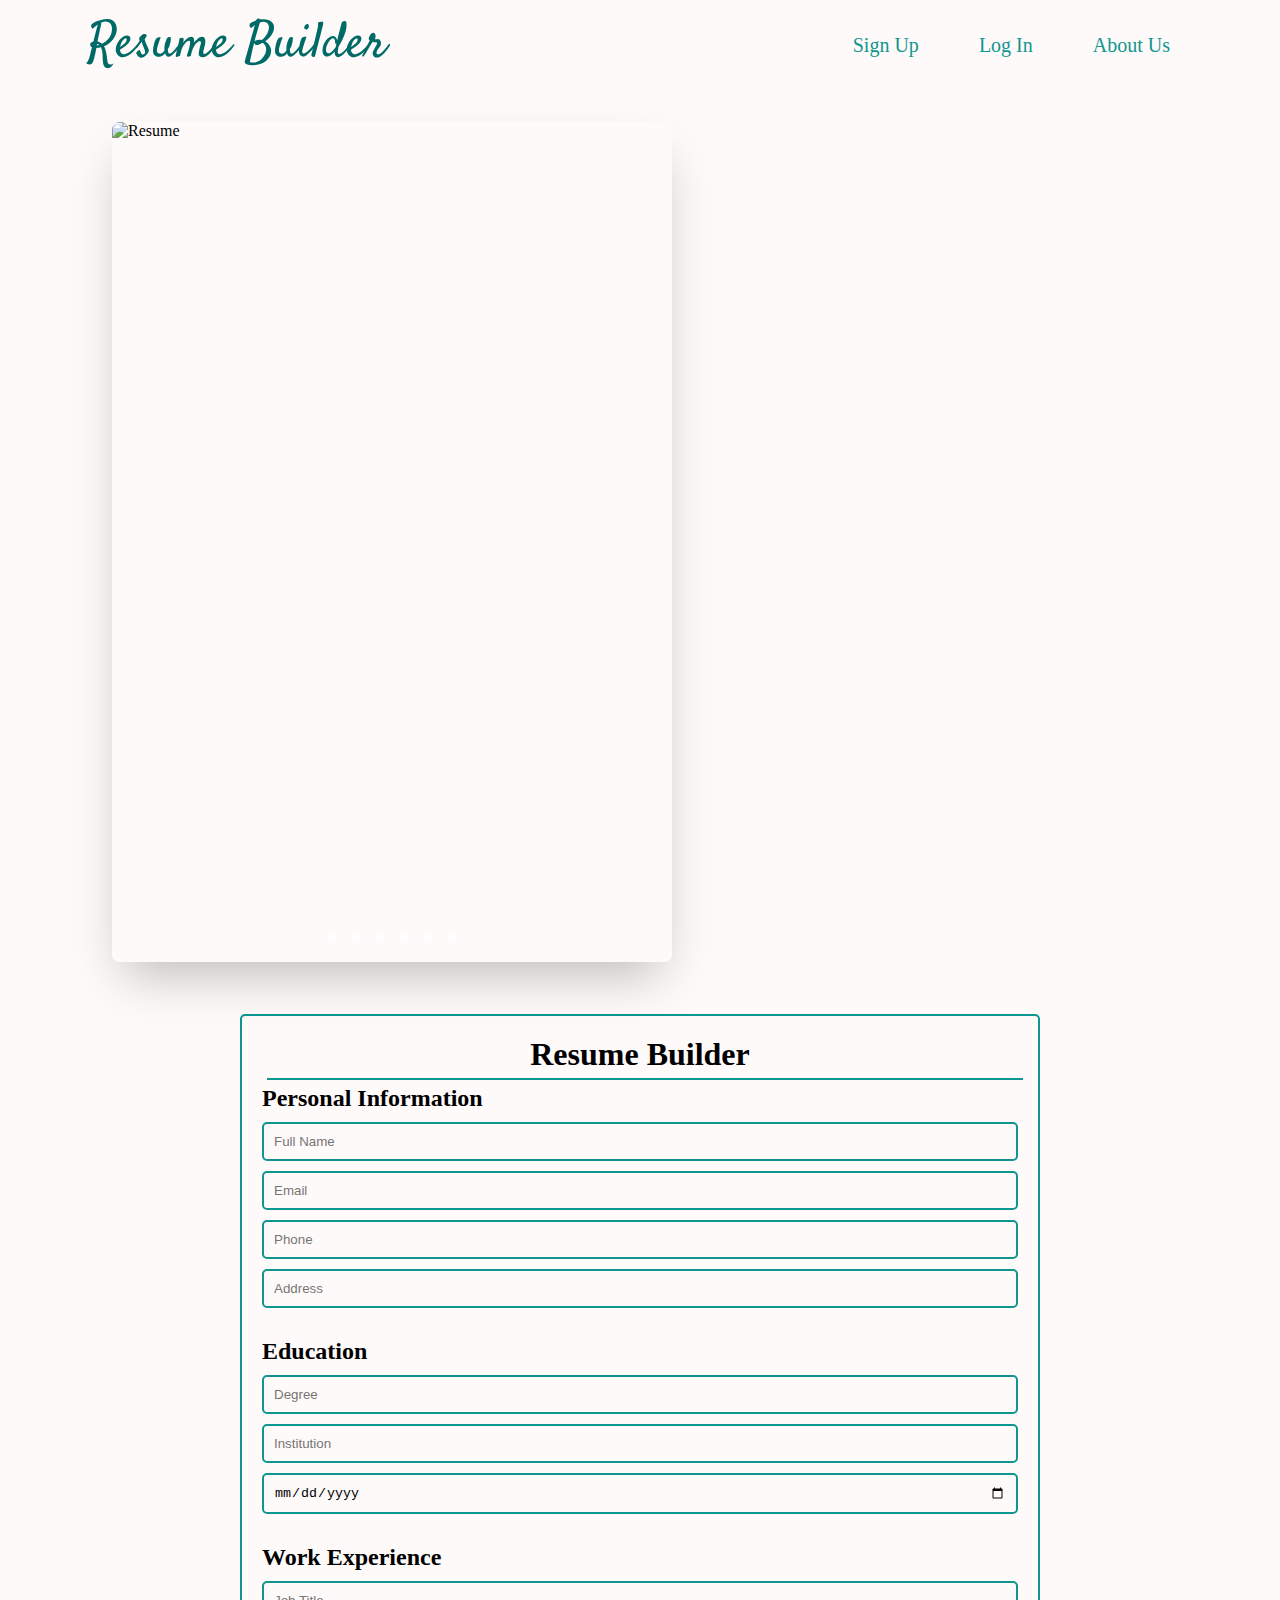
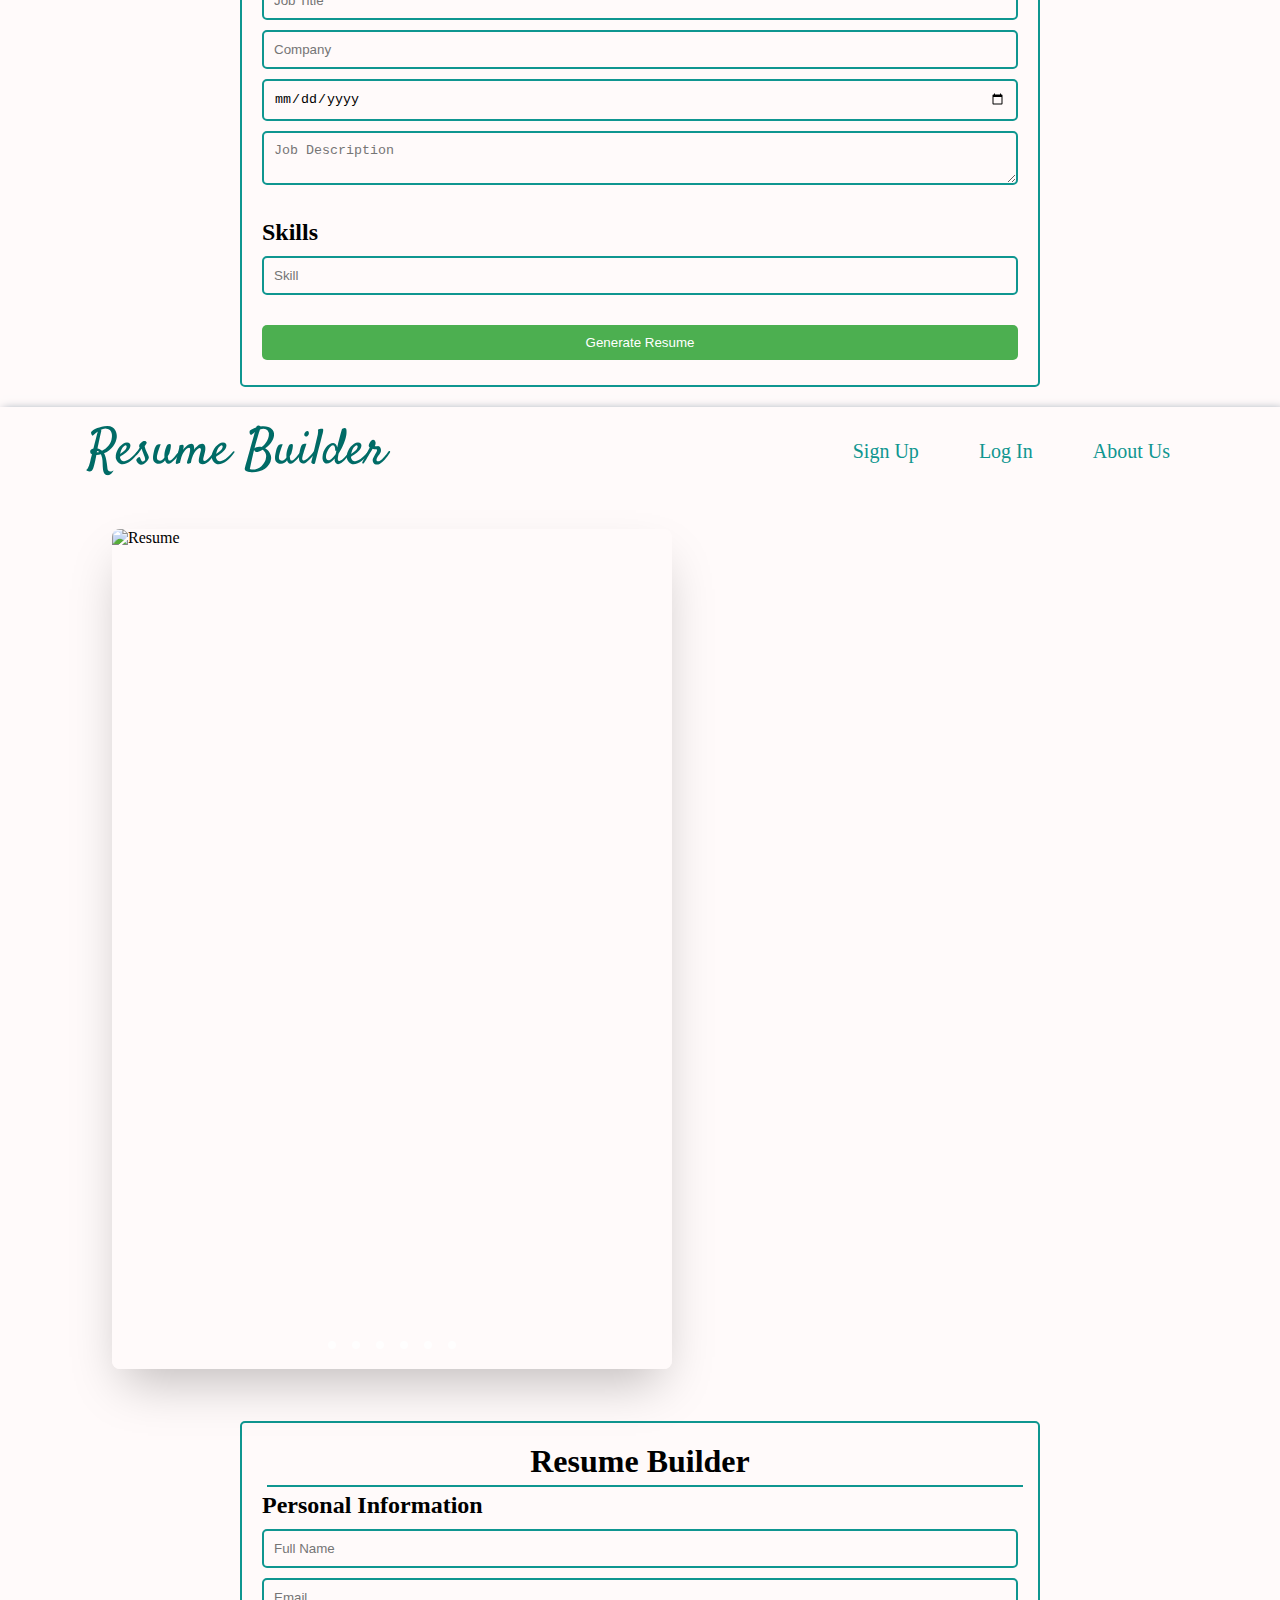
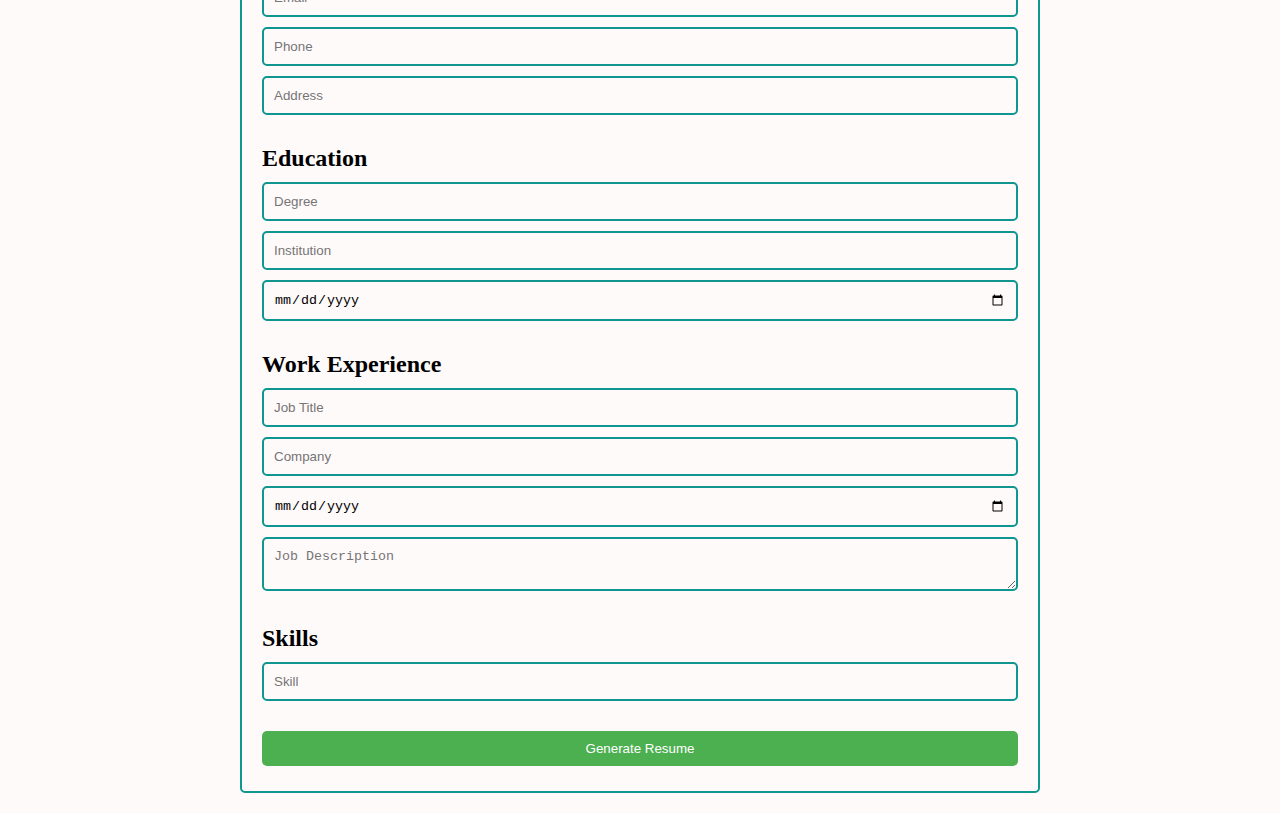
==== resumeBuilder.html @ 416ab368 "Update resumeBuilder.html" ====
<!DOCTYPE html>
<html lang="en">

<head>
    <meta charset="UTF-8">
    <meta name="viewport" content="width=device-width, initial-scale=1.0">
    <title>Resume Web Application</title>
    <link rel="stylesheet" href="resumeBuilder.css">
    <script src="https://unpkg.com/js-html2pdf@latest/lib/html2pdf.min.js"></script>
    <script src="resumeBuilder.js"></script>  
</head>

<body>

    <!-- HEADER OF RESUME WEBSITE -->
    <header>
        <div class="logo">Resume Builder</div>
        <nav class="nav-bar">
            <ul>
                <li class="line"><a href="SignUpForm.html">Sign Up</a></li>
                <li class="line"><a>Log In</a></li>
                <li class="line"><a>About Us</a></li>
            </ul>
        </nav>
    </header>

    <section class="slider-section">
      <div class="slider-wrapper">
        <div class="slider">
          <img id="slide-1" src="resume1.jpeg" alt="Resume">
          <img id="slide-2" src="resume2.webp" alt="Resume">
          <img id="slide-3" src="resume3.webp" alt="Resume">
          <img id="slide-4" src="resume4.webp" alt="Resume">
          <img id="slide-5" src="resume5.jpeg" alt="Resume">
          <img id="slide-6" src="resume6.webp" alt="Resume">
        </div>
        <div class="slider-nav">
          <a href="#slide-1"></a>
          <a href="#slide-2"></a>
          <a href="#slide-3"></a>
          <a href="#slide-4"></a>
          <a href="#slide-5"></a>
          <a href="#slide-6"></a>
        </div>
      </div>
    </section>
<!-- header part finish -->

<div class="container">
    <h1>Resume Builder</h1>
    <hr width="100%" color="#0f9690" style="margin: 5px;">
    <form id="resumeForm">
      <div class="section">
        <h2>Personal Information</h2>
        <input type="text" name="fullName" placeholder="Full Name" required>
        <input type="email" name="email" placeholder="Email" required>
        <input type="tel" name="phone" placeholder="Phone" required>
        <input type="text" name="address" placeholder="Address" required>
        <!-- add more info fields according to need -->
      </div>

      <div class="section">
        <h2>Education</h2>
        <input type="text" name="educationTitle" placeholder="Degree" required>
        <input type="text" name="educationInstitution" placeholder="Institution" required>
        <input type="date" name="educationDate" placeholder="Date" required>
            <!-- add more education fields -->
          </div>
    
          <div class="section">
            <h2>Work Experience</h2>
            <input type="text" name="workTitle" placeholder="Job Title" required>
            <input type="text" name="workCompany" placeholder="Company" required>
            <input type="date" name="workDate" placeholder="Date" required>
            <textarea name="workDescription" placeholder="Job Description" required></textarea>
            <!-- Add more work experience fields -->
          </div>
    
          <div class="section">
            <h2>Skills</h2>
            <input type="text" name="skill" placeholder="Skill" required>
            <!-- Add more skill fields as needed -->
          </div>
    
          <button type="submit">Generate Resume</button>

    </form>

        <!-- for previewing the resume part start -->
        <div id="preview" class="section">
          <button class="button"  onClick="download()">Download PDF</button>
          <h2>Preview</h2>
          <div id="previewContent">
            
          </div>
        </div>
      </div>
        <!--for previewing the resume part  end-->
    
      <!-- connect html file to javascript file-->
    <script src="resumeBuilder.js"></script>
</body>

</html><!DOCTYPE html>
<html lang="en">

<head>
    <meta charset="UTF-8">
    <meta name="viewport" content="width=device-width, initial-scale=1.0">
    <title>Resume Web Application</title>
    <link rel="stylesheet" href="resumeBuilder.css">
    <script src="https://unpkg.com/js-html2pdf@latest/lib/html2pdf.min.js"></script>
    <script src="resumeBuilder.js"></script>  
</head>

<body>

    <!-- HEADER OF RESUME WEBSITE -->
    <header>
        <div class="logo">Resume Builder</div>
        <nav class="nav-bar">
            <ul>
                <li class="line"><a href="SignUpForm.html">Sign Up</a></li>
                <li class="line"><a>Log In</a></li>
                <li class="line"><a>About Us</a></li>
            </ul>
        </nav>
    </header>

    <section class="slider-section">
      <div class="slider-wrapper">
        <div class="slider">
          <img id="slide-1" src="resume1.jpeg" alt="Resume">
          <img id="slide-2" src="resume2.webp" alt="Resume">
          <img id="slide-3" src="resume3.webp" alt="Resume">
          <img id="slide-4" src="resume4.webp" alt="Resume">
          <img id="slide-5" src="resume5.jpeg" alt="Resume">
          <img id="slide-6" src="resume6.webp" alt="Resume">
        </div>
        <div class="slider-nav">
          <a href="#slide-1"></a>
          <a href="#slide-2"></a>
          <a href="#slide-3"></a>
          <a href="#slide-4"></a>
          <a href="#slide-5"></a>
          <a href="#slide-6"></a>
        </div>
      </div>
    </section>
<!-- header part finish -->

<div class="container">
    <h1>Resume Builder</h1>
    <hr width="100%" color="#0f9690" style="margin: 5px;">
    <form id="resumeForm">
      <div class="section">
        <h2>Personal Information</h2>
        <input type="text" name="fullName" placeholder="Full Name" required>
        <input type="email" name="email" placeholder="Email" required>
        <input type="tel" name="phone" placeholder="Phone" required>
        <input type="text" name="address" placeholder="Address" required>
        <!-- add more info fields according to need -->
      </div>

      <div class="section">
        <h2>Education</h2>
        <input type="text" name="educationTitle" placeholder="Degree" required>
        <input type="text" name="educationInstitution" placeholder="Institution" required>
        <input type="date" name="educationDate" placeholder="Date" required>
            <!-- add more education fields -->
          </div>
    
          <div class="section">
            <h2>Work Experience</h2>
            <input type="text" name="workTitle" placeholder="Job Title" required>
            <input type="text" name="workCompany" placeholder="Company" required>
            <input type="date" name="workDate" placeholder="Date" required>
            <textarea name="workDescription" placeholder="Job Description" required></textarea>
            <!-- Add more work experience fields -->
          </div>
    
          <div class="section">
            <h2>Skills</h2>
            <input type="text" name="skill" placeholder="Skill" required>
            <!-- Add more skill fields as needed -->
          </div>
    
          <button type="submit">Generate Resume</button>

    </form>

        <!-- for previewing the resume part start -->
        <div id="preview" class="section">
          <button class="button"  onClick="download()">Download PDF</button>
          <h2>Preview</h2>
          <div id="previewContent">
            
          </div>
        </div>
      </div>
        <!--for previewing the resume part  end-->
    
      <!-- connect html file to javascript file-->
    <script src="resumeBuilder.js"></script>
</body>

</html>
---- resumeBuilder.css ----
/* header styles start */
@import url("https://fonts.googleapis.com/css2?family=Satisfy&display=swap");
*{
margin: 0;
padding: 0;
background-color:snow;
box-sizing: border-box;
text-decoration: none;
}

.logo{
    padding:8px;
    color: #006b66;
    font-size: 50px;
    font-family: 'satisfy';
    font-weight: 500;
}

.line:hover {
  cursor: pointer;
}

header{
    display: flex;
    align-items: center;
    justify-content: space-between;
    height: 90px;
    width: 100%;
    padding: 0 80px;
    box-shadow: 3px 3px 10px lightslategray;
}

.nav-bar li{
    display: flex;
}

.nav-bar ul{
    display: flex;
}
.nav-bar ul li a{
    display: block;
    color: #0f9690;
    font-size: 20px;
    padding: 10px 25px;
    border-radius: 50px;
    transition: 0.2s;
    margin: 0 5px;
}
.nav-bar ul li a:hover {
    color: #006863;
    text-decoration: underline;
}

/* header styler ends */
.slider-section {
  padding: 2rem;
}

.slider-wrapper {
  position: relative;
  max-width: 35rem;
  margin: 0 auto;
  margin-left: 80px;
}

.slider {
  display: flex;
  aspect-ratio: 6/9;
  overflow-x: auto;
  scroll-snap-type: x mandatory;
  scroll-behavior: smooth;
  box-shadow: 0 1.5rem 3rem -0.75rem hsla(0,0%,0%,0.25);
  border-radius: 0.5rem;
}

.slider img {
  flex: 1 0 100%;
  scroll-snap-align: start;
  object-fit: cover;
}

.slider-nav {
  display: flex;
  column-gap: 1rem;
  position: absolute;
  bottom: 1.25rem;
  left: 50%;
  transform: translate(-50%);
  z-index: 1;
}

.slider-nav a {
  width: 0.5rem;
  height: 0.5rem;
  border-radius: 50%;
  background-color: #fff;
  opacity: 0.75;
  transition: opacity ease 250ms;
}

.slider-nav a:hover {
  opacity: 1;
}

.container {
    max-width: 800px;
    margin: 20px auto;
    padding: 20px;
    border: 2px solid #0f9690;
    border-radius: 5px;
  }
  
  .container h1 {
    text-align: center;
  }
  
  .section {
    margin-bottom: 20px;
  }
  
  .section h2 {
    margin-bottom: 10px;
  }
  
  input[type="text"],
  input[type="email"],
  input[type="tel"],
  input[type="date"],
  textarea {
    width: 100%;
    padding: 10px;
    border: 2px solid #0f9690;
    border-radius: 5px;
    margin-bottom: 10px;
  }
  
  button {
    display: block;
    width: 100%;
    padding: 10px;
    background-color: #4CAF50;
    color: white;
    border: none;
    border-radius: 5px;
    cursor: pointer;
    margin-bottom: 5px;
  }
  .button {
    display: block;
    width: 10%;
    padding: 10px;
    background-color: #006863;
    color: white;
    border: none;
    border-radius: 5px;
    cursor: pointer;
    margin-top: 5px;
    margin-left: 610px;
    position: absolute;
  }
  .button:hover {
    background-color: #0f9690;
  }
  #preview {
    display:none;
  }
  
  #previewContent {
    border: 1px solid #ccc;
    padding: 20px;
    border-radius: 5px;
  }
---- resumeBuilder.css ----
/* header styles start */
@import url("https://fonts.googleapis.com/css2?family=Satisfy&display=swap");
*{
margin: 0;
padding: 0;
background-color:snow;
box-sizing: border-box;
text-decoration: none;
}

.logo{
    padding:8px;
    color: #006b66;
    font-size: 50px;
    font-family: 'satisfy';
    font-weight: 500;
}

.line:hover {
  cursor: pointer;
}

header{
    display: flex;
    align-items: center;
    justify-content: space-between;
    height: 90px;
    width: 100%;
    padding: 0 80px;
    box-shadow: 3px 3px 10px lightslategray;
}

.nav-bar li{
    display: flex;
}

.nav-bar ul{
    display: flex;
}
.nav-bar ul li a{
    display: block;
    color: #0f9690;
    font-size: 20px;
    padding: 10px 25px;
    border-radius: 50px;
    transition: 0.2s;
    margin: 0 5px;
}
.nav-bar ul li a:hover {
    color: #006863;
    text-decoration: underline;
}

/* header styler ends */
.slider-section {
  padding: 2rem;
}

.slider-wrapper {
  position: relative;
  max-width: 35rem;
  margin: 0 auto;
  margin-left: 80px;
}

.slider {
  display: flex;
  aspect-ratio: 6/9;
  overflow-x: auto;
  scroll-snap-type: x mandatory;
  scroll-behavior: smooth;
  box-shadow: 0 1.5rem 3rem -0.75rem hsla(0,0%,0%,0.25);
  border-radius: 0.5rem;
}

.slider img {
  flex: 1 0 100%;
  scroll-snap-align: start;
  object-fit: cover;
}

.slider-nav {
  display: flex;
  column-gap: 1rem;
  position: absolute;
  bottom: 1.25rem;
  left: 50%;
  transform: translate(-50%);
  z-index: 1;
}

.slider-nav a {
  width: 0.5rem;
  height: 0.5rem;
  border-radius: 50%;
  background-color: #fff;
  opacity: 0.75;
  transition: opacity ease 250ms;
}

.slider-nav a:hover {
  opacity: 1;
}

.container {
    max-width: 800px;
    margin: 20px auto;
    padding: 20px;
    border: 2px solid #0f9690;
    border-radius: 5px;
  }
  
  .container h1 {
    text-align: center;
  }
  
  .section {
    margin-bottom: 20px;
  }
  
  .section h2 {
    margin-bottom: 10px;
  }
  
  input[type="text"],
  input[type="email"],
  input[type="tel"],
  input[type="date"],
  textarea {
    width: 100%;
    padding: 10px;
    border: 2px solid #0f9690;
    border-radius: 5px;
    margin-bottom: 10px;
  }
  
  button {
    display: block;
    width: 100%;
    padding: 10px;
    background-color: #4CAF50;
    color: white;
    border: none;
    border-radius: 5px;
    cursor: pointer;
    margin-bottom: 5px;
  }
  .button {
    display: block;
    width: 10%;
    padding: 10px;
    background-color: #006863;
    color: white;
    border: none;
    border-radius: 5px;
    cursor: pointer;
    margin-top: 5px;
    margin-left: 610px;
    position: absolute;
  }
  .button:hover {
    background-color: #0f9690;
  }
  #preview {
    display:none;
  }
  
  #previewContent {
    border: 1px solid #ccc;
    padding: 20px;
    border-radius: 5px;
  }
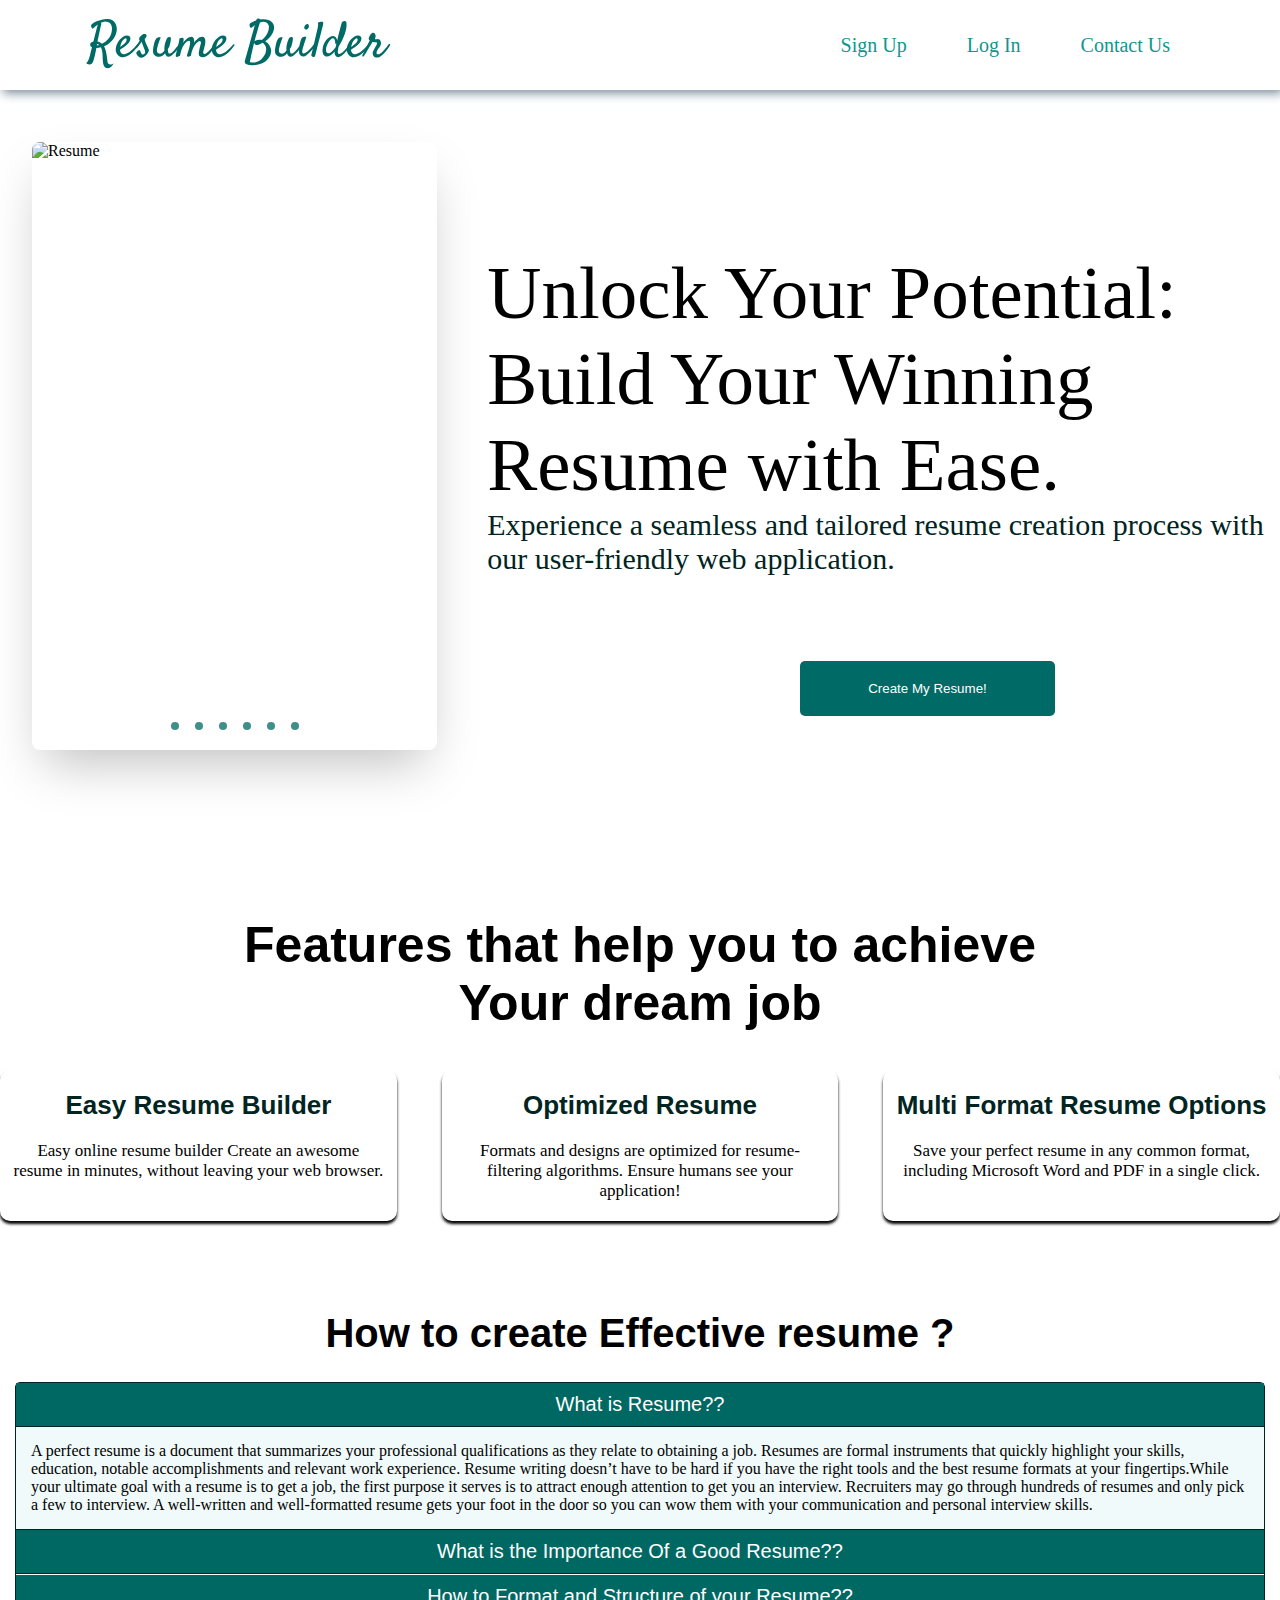
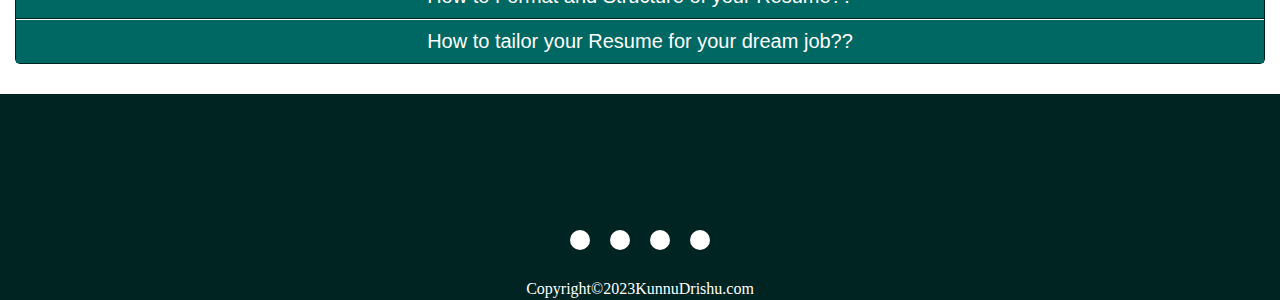
==== commit e6e80bc5: "Update resumeBuilder.html" ====
--- a/resumeBuilder.html
+++ b/resumeBuilder.html
@@ -6,8 +6,8 @@
     <meta name="viewport" content="width=device-width, initial-scale=1.0">
     <title>Resume Web Application</title>
     <link rel="stylesheet" href="resumeBuilder.css">
-    <script src="https://unpkg.com/js-html2pdf@latest/lib/html2pdf.min.js"></script>
     <script src="resumeBuilder.js"></script>  
+    <link rel="stylesheet" href="https://cdnjs.cloudflare.com/ajax/libs/font-awesome/6.2.0/css/all.min.css" integrity="sha512-xh6O/CkQoPOWDdYTDqeRdPCVd1SpvCA9XXcUnZS2FmJNp1coAFzvtCN9BmamE+4aHK8yyUHUSCcJHgXloTyT2A==" crossorigin="anonymous" referrerpolicy="no-referrer" />
 </head>
 
 <body>
@@ -19,7 +19,11 @@
             <ul>
                 <li class="line"><a href="SignUpForm.html">Sign Up</a></li>
                 <li class="line"><a>Log In</a></li>
-                <li class="line"><a>About Us</a></li>
+                <li class="line"><a>Contact Us</a>
+                <ul class="dropdown">
+                  <li><a href="https://wa.me/+916376357099?text=">Kunal</a></li>
+                  <li><a href="https://wa.me/+916376458180?text=">Drishti</a></li>
+                </ul></li>
             </ul>
         </nav>
     </header>
@@ -44,164 +48,125 @@
         </div>
       </div>
     </section>
-<!-- header part finish -->
 
-<div class="container">
-    <h1>Resume Builder</h1>
-    <hr width="100%" color="#0f9690" style="margin: 5px;">
-    <form id="resumeForm">
-      <div class="section">
-        <h2>Personal Information</h2>
-        <input type="text" name="fullName" placeholder="Full Name" required>
-        <input type="email" name="email" placeholder="Email" required>
-        <input type="tel" name="phone" placeholder="Phone" required>
-        <input type="text" name="address" placeholder="Address" required>
-        <!-- add more info fields according to need -->
+    <section class="content">
+      <div class="intro">
+        <p class="intro-content">Unlock Your Potential: Build Your Winning Resume with Ease.</p>
+
+        <p class="content-intro">Experience a seamless and tailored resume creation process with our user-friendly web application.</p>
+
       </div>
-
-      <div class="section">
-        <h2>Education</h2>
-        <input type="text" name="educationTitle" placeholder="Degree" required>
-        <input type="text" name="educationInstitution" placeholder="Institution" required>
-        <input type="date" name="educationDate" placeholder="Date" required>
-            <!-- add more education fields -->
-          </div>
-    
-          <div class="section">
-            <h2>Work Experience</h2>
-            <input type="text" name="workTitle" placeholder="Job Title" required>
-            <input type="text" name="workCompany" placeholder="Company" required>
-            <input type="date" name="workDate" placeholder="Date" required>
-            <textarea name="workDescription" placeholder="Job Description" required></textarea>
-            <!-- Add more work experience fields -->
-          </div>
-    
-          <div class="section">
-            <h2>Skills</h2>
-            <input type="text" name="skill" placeholder="Skill" required>
-            <!-- Add more skill fields as needed -->
-          </div>
-    
-          <button type="submit">Generate Resume</button>
-
-    </form>
-
-        <!-- for previewing the resume part start -->
-        <div id="preview" class="section">
-          <button class="button"  onClick="download()">Download PDF</button>
-          <h2>Preview</h2>
-          <div id="previewContent">
-            
-          </div>
-        </div>
-      </div>
-        <!--for previewing the resume part  end-->
-    
-      <!-- connect html file to javascript file-->
-    <script src="resumeBuilder.js"></script>
-</body>
-
-</html><!DOCTYPE html>
-<html lang="en">
-
-<head>
-    <meta charset="UTF-8">
-    <meta name="viewport" content="width=device-width, initial-scale=1.0">
-    <title>Resume Web Application</title>
-    <link rel="stylesheet" href="resumeBuilder.css">
-    <script src="https://unpkg.com/js-html2pdf@latest/lib/html2pdf.min.js"></script>
-    <script src="resumeBuilder.js"></script>  
-</head>
-
-<body>
-
-    <!-- HEADER OF RESUME WEBSITE -->
-    <header>
-        <div class="logo">Resume Builder</div>
-        <nav class="nav-bar">
-            <ul>
-                <li class="line"><a href="SignUpForm.html">Sign Up</a></li>
-                <li class="line"><a>Log In</a></li>
-                <li class="line"><a>About Us</a></li>
-            </ul>
-        </nav>
-    </header>
-
-    <section class="slider-section">
-      <div class="slider-wrapper">
-        <div class="slider">
-          <img id="slide-1" src="resume1.jpeg" alt="Resume">
-          <img id="slide-2" src="resume2.webp" alt="Resume">
-          <img id="slide-3" src="resume3.webp" alt="Resume">
-          <img id="slide-4" src="resume4.webp" alt="Resume">
-          <img id="slide-5" src="resume5.jpeg" alt="Resume">
-          <img id="slide-6" src="resume6.webp" alt="Resume">
-        </div>
-        <div class="slider-nav">
-          <a href="#slide-1"></a>
-          <a href="#slide-2"></a>
-          <a href="#slide-3"></a>
-          <a href="#slide-4"></a>
-          <a href="#slide-5"></a>
-          <a href="#slide-6"></a>
-        </div>
+      <div class="createresume">
+        <a href="builder.html">
+        <input type="submit" value="Create My Resume!"></a>
       </div>
     </section>
 <!-- header part finish -->
 
-<div class="container">
-    <h1>Resume Builder</h1>
-    <hr width="100%" color="#0f9690" style="margin: 5px;">
-    <form id="resumeForm">
-      <div class="section">
-        <h2>Personal Information</h2>
-        <input type="text" name="fullName" placeholder="Full Name" required>
-        <input type="email" name="email" placeholder="Email" required>
-        <input type="tel" name="phone" placeholder="Phone" required>
-        <input type="text" name="address" placeholder="Address" required>
-        <!-- add more info fields according to need -->
+ <!-- features portion start -->
+ <h3 class="about">Features that help you to achieve<br>Your dream job</h3>
+ <div class="about-us">
+   <div class="about-div">
+     <h3 class="about-heading-features">Easy Resume Builder</h3><br>   
+ Easy online resume builder
+ Create an awesome resume in minutes, without leaving your web browser.
+   </div>
+   <div class="about-div">
+     <h3  class="about-heading-features">Optimized Resume</h3><br>
+     Formats and designs are optimized for resume-filtering algorithms. Ensure humans see your application!  
+   </div>
+   <div class="about-div">
+     <h3  class="about-heading-features">Multi Format Resume Options</h3><br>
+     Save your perfect resume in any common format, including Microsoft Word and PDF in a single click.
+   </div>
+ </div>
+ <!-- features portion complete -->
+ 
+ <!-- accordian  code start -->
+ <h2 class="ResuDesc"><u>How to create Effective resume ?</u></h2>
+ <div class="container1">
+    
+   <div class="accordion">
+      <input type="radio" name="accordion" id="accordion1" checked>
+      <label for="accordion1" style="text-align: center; font-size: 20px; font-family: Arial, Helvetica, sans-serif; font-weight: 200;"> What is Resume??</label>
+      <div class="accordion-content">
+       A perfect resume is a document that summarizes your professional qualifications as they relate to obtaining a job.
+        Resumes are formal instruments that quickly highlight your skills, education, notable accomplishments and relevant work experience. 
+        Resume writing doesn’t have to be hard if you have the right tools and the best resume formats at your fingertips.While your ultimate goal 
+        with a resume is to get a job, the first purpose it serves is to attract enough attention to get you an interview. Recruiters may go through 
+        hundreds of resumes and only pick a few to interview. A well-written and well-formatted resume gets your
+         foot in the door so you can wow them with your communication and personal interview skills.
       </div>
+   </div>
+   
+   <div class="accordion">
+      <input type="radio" name="accordion" id="accordion2">
+      <label for="accordion2" style="text-align: center; font-size: 20px; font-family: Arial, Helvetica, sans-serif; font-weight: 200;"> What is the Importance Of  a Good Resume??</label>
+      <div class="accordion-content">
+       A resume can help you land your dream job if it’s written correctly. If you outline your relevant experience and skills,
+        display what unique benefits you offer to the company and match yourself to the position, you grab the employer’s attention.
+        Focus on what makes you different than other candidates and what you offer that no one else can.A resume can help you land your
+         dream job if it’s written correctly. If you outline your relevant experience and skills, display what unique benefits you offer to the 
+         company and match yourself to the position, you grab the employer’s attention. 
+        Focus on what makes you different than other candidates and what you offer that no one else can.
+      </div>
+   </div>
+   
+   <div class="accordion">
+      <input type="radio" name="accordion" id="accordion3">
+      <label for="accordion3" style="text-align: center; font-size: 20px; font-family: Arial, Helvetica, sans-serif; font-weight: 200;">How to Format and Structure of your Resume??</label>
+      <div class="accordion-content">
+       The format and structure of a professional resume is important.<br>
+       Here are some formatting tips when it comes to writing a resume:<br>
+      1. Margins should be at one inch<br>
+      2. Use clear headers for every section<br>
+      3. Use bullet points whenever possible for conciseness<br>
+      4. Try to keep your resume to one page<br>
+      </div>
+   </div>
+   
+   <div class="accordion">
+      <input type="radio" name="accordion" id="accordion4">
+      <label for="accordion4" style="text-align: center; font-size: 20px; font-family: Arial, Helvetica, sans-serif; font-weight: 200;">How to tailor your Resume for your dream job??</label>
+      <div class="accordion-content">
+       Every time you write a resume for a new job, you should tailor it to that job to stay ahead of other job applicants. <br>
+       Use the following steps to tailor your resume:<br>
+      1. Read through the job description for keywords and qualifications<br>
+      2. Always update your summary and objectives when you apply for a new job.<br>
+      3. Put keywords from the job description in your work history bullet points.<br>
+      4. Use quantifiable examples as you highlight your skills.<br>
+      5. Update your skills section each time you apply for a new job, as the hard and soft skills relevant to each job are different. <br>
+      </div>
+   </div>
+ </div>
+ 
+ <!-- accordian code end -->
+     
+ 
+   <!-- connect html file to javascript file-->
+   <script src="resumeBuilder.js"></script>
+ 
+   <!-- Footer Section of WebPage -->
+   <footer>
+     <br><br>
+     <div class="footercontainer">
+     <!-- <div class="social-icon">
+      <a href="https://www.instagram.com/drishti_kirodiwal/"><i class="fa-brands fa-instagram"></i></a>
+      <a href="https://www.linkedin.com/in/drishti-kirodiwal-7536a3226"><i class="fa-brands fa-linkedin"></i></a>
+      <a href="https://github.com/Drishti2003"><i class="fa-brands fa-github"></i></a> -->
+     </div>
+     <div class="social-icon">
+      <a href="mailto:s.sainibabli@gmail.com?"><i class="fa fa-envelope"></i></a>
+      <a href="https://instagram.com/banna_kunnu?igshid=OTk0YzhjMDVlZA=="><i class="fa-brands fa-instagram"></i></a>
+      <a href="https://www.linkedin.com/in/kunal-singh-8855b2232"><i class="fa-brands fa-linkedin"></i></a>
+      <a href="https://github.com/ks6024108"><i class="fa-brands fa-github"></i></a>
+     </div>
+     <div class="footer-copyright">
+       Copyright©2023KunnuDrishu.com
+     </div>
+    </div>
+   </footer>
 
-      <div class="section">
-        <h2>Education</h2>
-        <input type="text" name="educationTitle" placeholder="Degree" required>
-        <input type="text" name="educationInstitution" placeholder="Institution" required>
-        <input type="date" name="educationDate" placeholder="Date" required>
-            <!-- add more education fields -->
-          </div>
-    
-          <div class="section">
-            <h2>Work Experience</h2>
-            <input type="text" name="workTitle" placeholder="Job Title" required>
-            <input type="text" name="workCompany" placeholder="Company" required>
-            <input type="date" name="workDate" placeholder="Date" required>
-            <textarea name="workDescription" placeholder="Job Description" required></textarea>
-            <!-- Add more work experience fields -->
-          </div>
-    
-          <div class="section">
-            <h2>Skills</h2>
-            <input type="text" name="skill" placeholder="Skill" required>
-            <!-- Add more skill fields as needed -->
-          </div>
-    
-          <button type="submit">Generate Resume</button>
-
-    </form>
-
-        <!-- for previewing the resume part start -->
-        <div id="preview" class="section">
-          <button class="button"  onClick="download()">Download PDF</button>
-          <h2>Preview</h2>
-          <div id="previewContent">
-            
-          </div>
-        </div>
-      </div>
-        <!--for previewing the resume part  end-->
-    
-      <!-- connect html file to javascript file-->
-    <script src="resumeBuilder.js"></script>
 </body>
 
 </html>
--- a/resumeBuilder.css
+++ b/resumeBuilder.css
@@ -3,7 +3,6 @@
 *{
 margin: 0;
 padding: 0;
-background-color:snow;
 box-sizing: border-box;
 text-decoration: none;
 }
@@ -51,16 +50,38 @@
     text-decoration: underline;
 }
 
+ul li ul.dropdown li {
+  display: block;
+}
+
+ul li ul.dropdown {
+  width: 100%;
+  background-color: snow;
+  position: absolute;
+  z-index: 999;
+  display: none;
+}
+
+ul li:hover ul.dropdown {
+  background-color: #006863;
+  color: snow;
+  display: block;
+}
+
 /* header styler ends */
+
+/* slider section start*/
 .slider-section {
   padding: 2rem;
+  float: left;
+  margin-top: 20px;
 }
 
 .slider-wrapper {
   position: relative;
-  max-width: 35rem;
+  max-width: 30rem;
   margin: 0 auto;
-  margin-left: 80px;
+  margin-right: 18px;
 }
 
 .slider {
@@ -93,7 +114,7 @@
   width: 0.5rem;
   height: 0.5rem;
   border-radius: 50%;
-  background-color: #fff;
+  background-color: #006863;
   opacity: 0.75;
   transition: opacity ease 250ms;
 }
@@ -102,6 +123,50 @@
   opacity: 1;
 }
 
+/* slider section ends*/
+
+
+/* content section start*/
+
+.content {
+  margin-top: 70px;
+  margin-right: 5px;
+  margin-bottom: 200px;
+}
+
+.content-intro {
+  padding-bottom:60px;
+  color: #002422;
+  font-size: 30px;
+}
+
+.intro-content {
+  font-weight: 400px;
+  font-size: 75px;
+  margin-top: 160px;
+  font-style: bold;
+  margin-right: 6px;
+}
+
+.createresume input {
+  display: block;
+  width: 20%;
+  padding: 20px;
+  background-color: #006b66;;
+  color: white;
+  border: none;
+  border-radius: 5px;
+  cursor: pointer;
+  margin-bottom: 5px;
+  margin-top: 25px;
+  margin-left: 800px;
+} 
+
+.createresume input:hover {
+  background-color: #0f9690;
+}
+
+/* content section ends*/
 .container {
     max-width: 800px;
     margin: 20px auto;
@@ -134,7 +199,7 @@
     margin-bottom: 10px;
   }
   
-  button {
+.generate {
     display: block;
     width: 100%;
     padding: 10px;
@@ -171,3 +236,173 @@
     border-radius: 5px;
   }
   
+  .about{
+    text-align: center;
+    font-weight: 600;
+    font-size: 50px;
+    font-family: Arial, Helvetica, sans-serif;
+    /* margin: 10px 0; */
+}
+
+.about-us{
+  margin-top: 3%;
+  margin-bottom: 2%;
+  display: flex;
+  justify-content: space-between;
+}
+
+.about-div {
+  flex-basis: 31%;
+  /* background: silver; */
+  border-radius: 10px;
+  margin-bottom: 5%;
+  padding: 20px 12px;
+  box-sizing: border-box;
+  transition: all 0.5s ease-in-out;
+  text-align: center;
+  font-size: 17px;
+  box-shadow: 0px 3px 3px #000;
+}
+
+.about-div:hover {
+  box-shadow: 0px 8px 30px;
+}
+
+.about-heading-features{
+  color: #002422;
+  font-size: 26px;
+  font-family: Arial, Helvetica, sans-serif;
+}
+
+
+ /* accordian css starts */
+
+ .ResuDesc{
+    text-align: center;
+    font-weight: 600;
+    font-size: 40px;
+    font-family: Arial, Helvetica, sans-serif;
+    margin-bottom: 26px;
+ }
+
+ .container1 {
+  margin: 15px;
+  margin-bottom: 30px;
+}
+input[type="radio"] {
+  display: none;
+}
+.container1 {
+  border: 1px solid #002422;
+  border-radius: 5px;
+}
+label {
+  display: block;
+  padding: 10px;
+  border-bottom: 1px solid #002422;
+  color: white;
+  background: #006863;
+  z-index: 2; /* put it above the accordion content */
+}
+
+
+label:hover {
+  background: #0f9690;
+}
+
+.accordion:last-child > label, .accordion:last-child > .accordion-content {
+  border: none;
+}
+.accordion-content {
+  border-bottom: 1px solid #002422;
+  padding: 0;
+  opacity: 0;
+  max-height: 0;
+  overflow: hidden;
+  z-index: -1;
+  transition: 0.3s linear;
+  font-weight: 300px;
+  background-color: #f0fafa;
+}
+input:checked ~ .accordion-content {
+  padding: 15px;
+  opacity: 1;
+  max-height: 500px;
+  z-index:1;
+}
+
+/* accordian css ends */
+
+
+
+ /* footer section css */
+
+ footer {
+  background-color: #002422;
+  /*position: relative;  required to position the copyright at the bottom */
+}
+
+.footercontainer {
+  width: 100%;
+  padding: 70px 30px 20px;
+  background-color: #002422;
+}
+
+.footer-copyright {
+  width: 100%;
+  height: 40px;
+  background: #002422;
+  /* positions the copyright at the bottom of the footer */
+  padding: 20px;
+  position: absolute;
+  bottom: 0px;
+  text-align: center;
+  left: 0px;
+  color: white;
+  position: relative;
+}
+
+.social-icon {
+  background-color: #002422;
+  display: flex;
+  justify-content: center;
+}
+
+.social-icon a {
+  text-decoration: none;
+  padding: 10px;
+  background-color: white;
+  margin: 10px;
+  border-radius: 50%;
+}
+
+.social-icon a i {
+  font-size: 2em;
+  color: #002422;
+  opacity: 0.9;
+}
+
+.social-icon a:hover {
+  background-color: #002422;
+  transition: 0.5s;
+}
+
+.social-icon a:hover i {
+  color: white;
+  transition: 0.5s;
+}
+
+/* designing preview form section style */
+#form-style{
+font-size: 20px;
+font-family: Arial, Helvetica, sans-serif;
+font-weight: 500px;
+text-decoration: underline;
+padding: 5px;
+}
+.styles-form{
+font-size: normal;
+font-family:Cambria, Cochin, Georgia, Times, 'Times New Roman', serif;
+font-weight: 300px;
+padding: 10px;
+} 
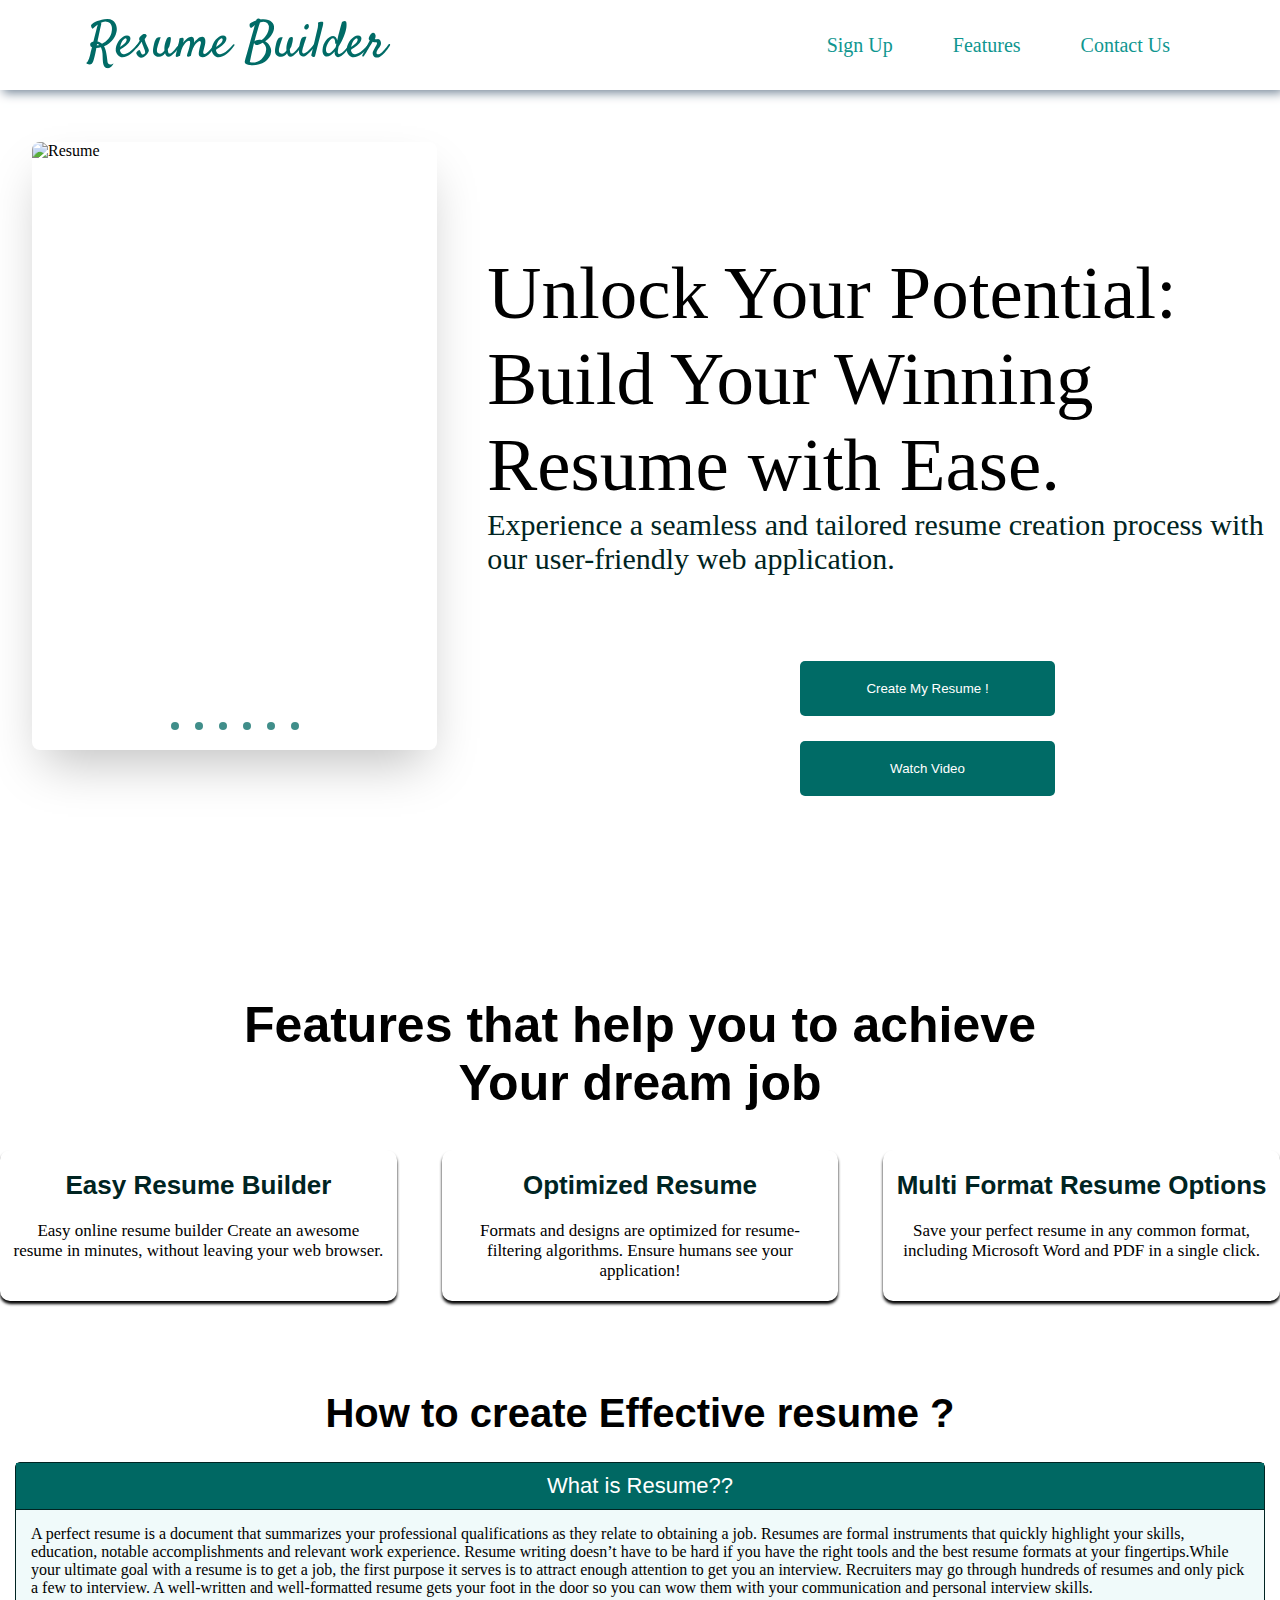
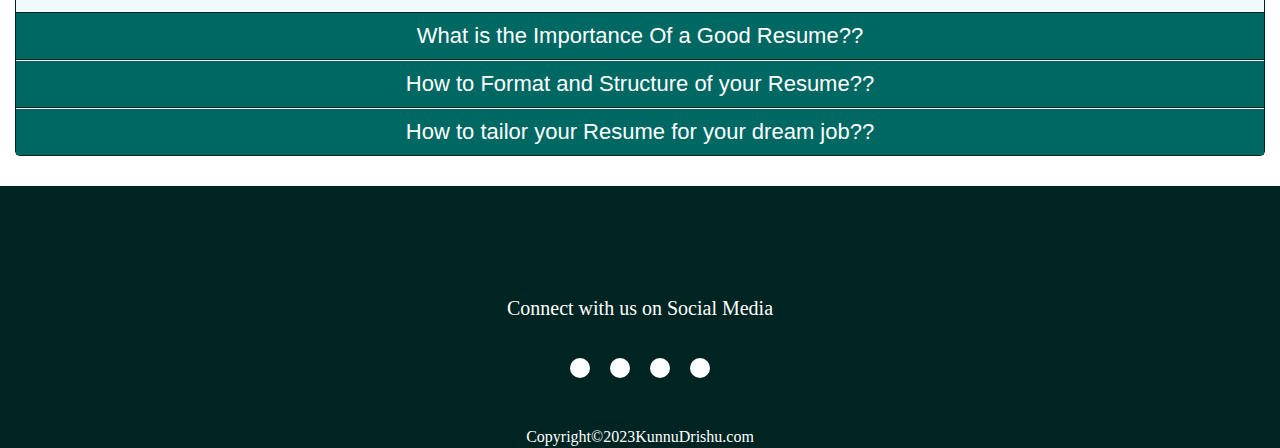
==== commit 2869374d: "Update resumeBuilder.html" ====
--- a/resumeBuilder.html
+++ b/resumeBuilder.html
@@ -4,21 +4,20 @@
 <head>
     <meta charset="UTF-8">
     <meta name="viewport" content="width=device-width, initial-scale=1.0">
-    <title>Resume Web Application</title>
+    <title>Resume Builder Web Application</title>
     <link rel="stylesheet" href="resumeBuilder.css">
     <script src="resumeBuilder.js"></script>  
     <link rel="stylesheet" href="https://cdnjs.cloudflare.com/ajax/libs/font-awesome/6.2.0/css/all.min.css" integrity="sha512-xh6O/CkQoPOWDdYTDqeRdPCVd1SpvCA9XXcUnZS2FmJNp1coAFzvtCN9BmamE+4aHK8yyUHUSCcJHgXloTyT2A==" crossorigin="anonymous" referrerpolicy="no-referrer" />
 </head>
 
 <body>
-
     <!-- HEADER OF RESUME WEBSITE -->
-    <header>
+    <header id="blur">
         <div class="logo">Resume Builder</div>
         <nav class="nav-bar">
             <ul>
                 <li class="line"><a href="SignUpForm.html">Sign Up</a></li>
-                <li class="line"><a>Log In</a></li>
+                <li class="line"><a href="#features">Features</a></li>
                 <li class="line"><a>Contact Us</a>
                 <ul class="dropdown">
                   <li><a href="https://wa.me/+916376357099?text=">Kunal</a></li>
@@ -27,9 +26,9 @@
             </ul>
         </nav>
     </header>
-
-    <section class="slider-section">
-      <div class="slider-wrapper">
+    
+    <section class="slider-section" >
+      <div class="slider-wrapper" id="blur">
         <div class="slider">
           <img id="slide-1" src="resume1.jpeg" alt="Resume">
           <img id="slide-2" src="resume2.webp" alt="Resume">
@@ -58,13 +57,15 @@
       </div>
       <div class="createresume">
         <a href="builder.html">
-        <input type="submit" value="Create My Resume!"></a>
-      </div>
+        <input type="submit" value="Create My Resume !"></a>
+      <!-- watch video button -->
+      <a href="https://youtu.be/BdQniERyw8I"><input type="submit" value="Watch Video"></a>
+       </div>
     </section>
 <!-- header part finish -->
 
  <!-- features portion start -->
- <h3 class="about">Features that help you to achieve<br>Your dream job</h3>
+ <h3 class="about" id="features">Features that help you to achieve<br>Your dream job</h3>
  <div class="about-us">
    <div class="about-div">
      <h3 class="about-heading-features">Easy Resume Builder</h3><br>   
@@ -88,7 +89,7 @@
     
    <div class="accordion">
       <input type="radio" name="accordion" id="accordion1" checked>
-      <label for="accordion1" style="text-align: center; font-size: 20px; font-family: Arial, Helvetica, sans-serif; font-weight: 200;"> What is Resume??</label>
+      <label for="accordion1" style="text-align: center; font-size: 22px; font-family: Arial, Helvetica, sans-serif; font-weight: 200;"> What is Resume??</label>
       <div class="accordion-content">
        A perfect resume is a document that summarizes your professional qualifications as they relate to obtaining a job.
         Resumes are formal instruments that quickly highlight your skills, education, notable accomplishments and relevant work experience. 
@@ -101,7 +102,7 @@
    
    <div class="accordion">
       <input type="radio" name="accordion" id="accordion2">
-      <label for="accordion2" style="text-align: center; font-size: 20px; font-family: Arial, Helvetica, sans-serif; font-weight: 200;"> What is the Importance Of  a Good Resume??</label>
+      <label for="accordion2" style="text-align: center; font-size: 22px; font-family: Arial, Helvetica, sans-serif; font-weight: 200;"> What is the Importance Of  a Good Resume??</label>
       <div class="accordion-content">
        A resume can help you land your dream job if it’s written correctly. If you outline your relevant experience and skills,
         display what unique benefits you offer to the company and match yourself to the position, you grab the employer’s attention.
@@ -114,7 +115,7 @@
    
    <div class="accordion">
       <input type="radio" name="accordion" id="accordion3">
-      <label for="accordion3" style="text-align: center; font-size: 20px; font-family: Arial, Helvetica, sans-serif; font-weight: 200;">How to Format and Structure of your Resume??</label>
+      <label for="accordion3" style="text-align: center; font-size: 22px; font-family: Arial, Helvetica, sans-serif; font-weight: 200;">How to Format and Structure of your Resume??</label>
       <div class="accordion-content">
        The format and structure of a professional resume is important.<br>
        Here are some formatting tips when it comes to writing a resume:<br>
@@ -127,7 +128,7 @@
    
    <div class="accordion">
       <input type="radio" name="accordion" id="accordion4">
-      <label for="accordion4" style="text-align: center; font-size: 20px; font-family: Arial, Helvetica, sans-serif; font-weight: 200;">How to tailor your Resume for your dream job??</label>
+      <label for="accordion4" style="text-align: center; font-size: 22px; font-family: Arial, Helvetica, sans-serif; font-weight: 200;">How to tailor your Resume for your dream job??</label>
       <div class="accordion-content">
        Every time you write a resume for a new job, you should tailor it to that job to stay ahead of other job applicants. <br>
        Use the following steps to tailor your resume:<br>
@@ -150,23 +151,23 @@
    <footer>
      <br><br>
      <div class="footercontainer">
+      <p style="color: white; margin:5px; text-align:center; font-size:20px">Connect with us on Social Media<br><br></p>
      <!-- <div class="social-icon">
       <a href="https://www.instagram.com/drishti_kirodiwal/"><i class="fa-brands fa-instagram"></i></a>
       <a href="https://www.linkedin.com/in/drishti-kirodiwal-7536a3226"><i class="fa-brands fa-linkedin"></i></a>
       <a href="https://github.com/Drishti2003"><i class="fa-brands fa-github"></i></a> -->
-     </div>
      <div class="social-icon">
       <a href="mailto:s.sainibabli@gmail.com?"><i class="fa fa-envelope"></i></a>
       <a href="https://instagram.com/banna_kunnu?igshid=OTk0YzhjMDVlZA=="><i class="fa-brands fa-instagram"></i></a>
       <a href="https://www.linkedin.com/in/kunal-singh-8855b2232"><i class="fa-brands fa-linkedin"></i></a>
       <a href="https://github.com/ks6024108"><i class="fa-brands fa-github"></i></a>
      </div>
+     </div>
      <div class="footer-copyright">
        Copyright©2023KunnuDrishu.com
      </div>
     </div>
    </footer>
-
 </body>
 
 </html>
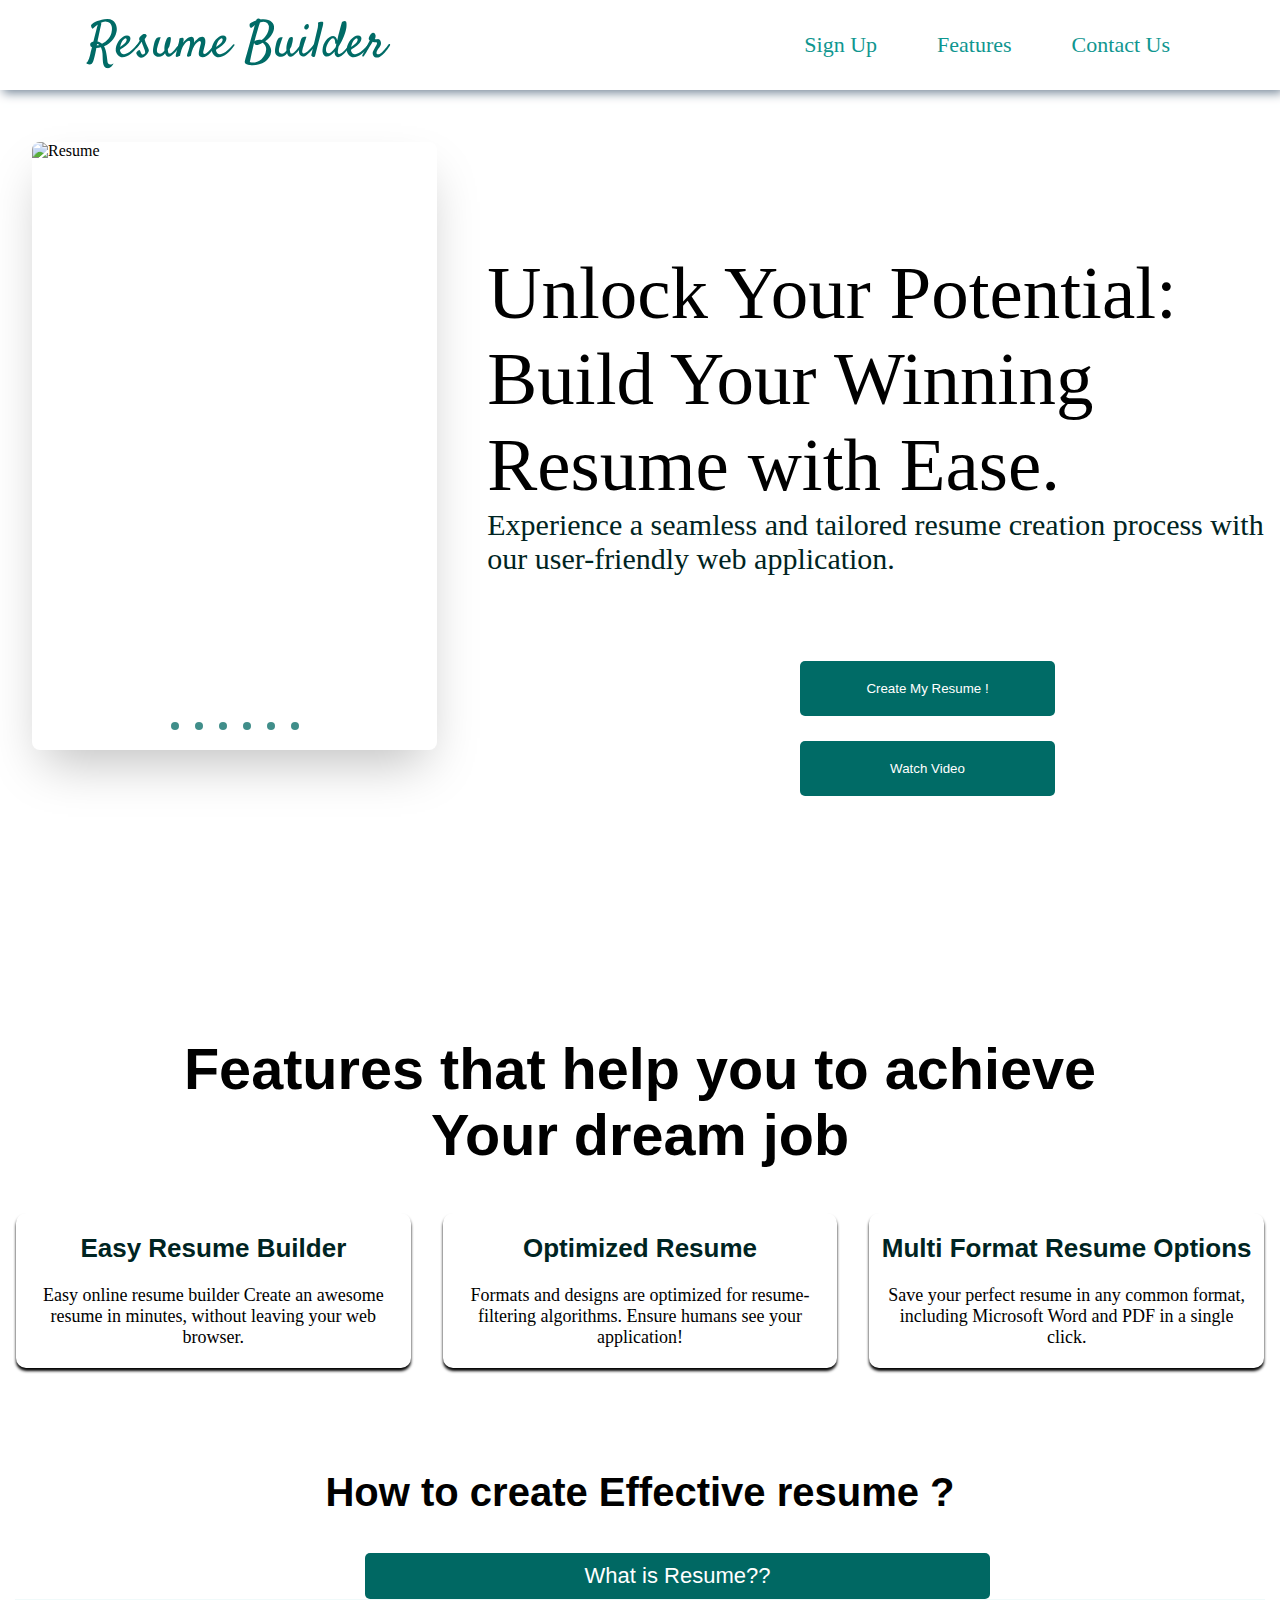
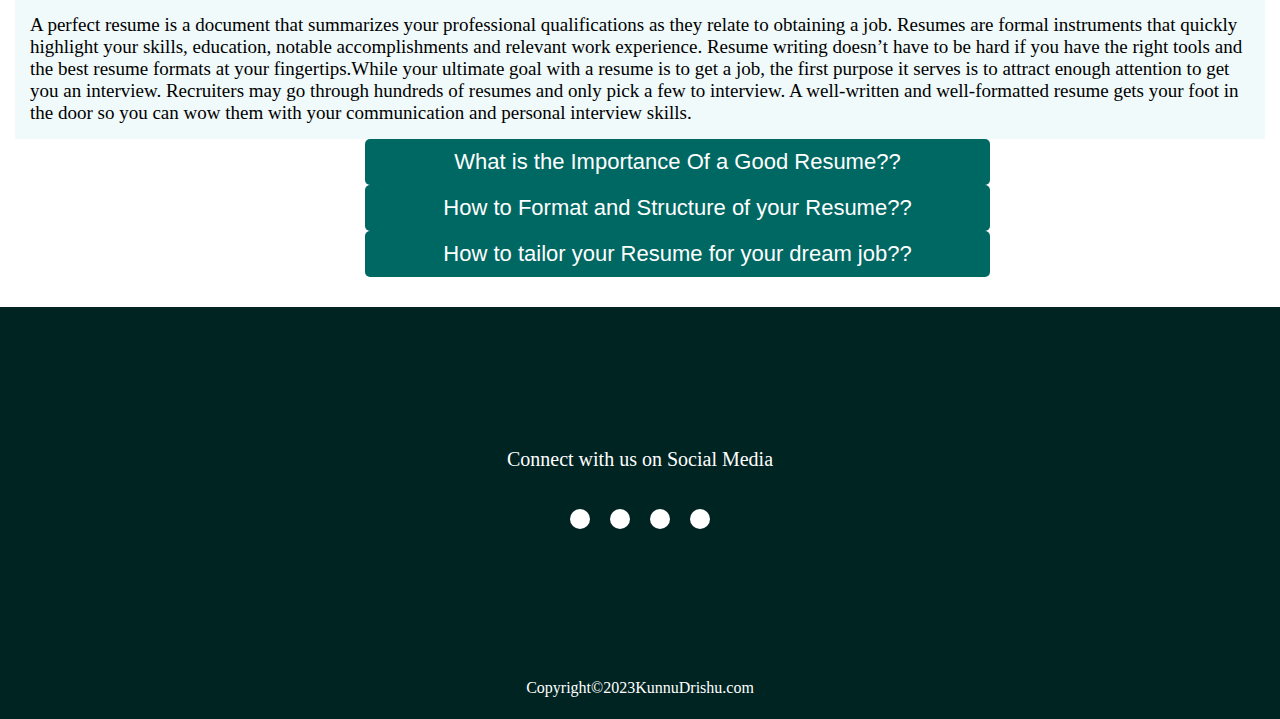
==== commit 2446359f: "Update resumeBuilder.html" ====
--- a/resumeBuilder.html
+++ b/resumeBuilder.html
@@ -56,7 +56,7 @@
 
       </div>
       <div class="createresume">
-        <a href="builder.html">
+        <a href="templatesresume.html">
         <input type="submit" value="Create My Resume !"></a>
       <!-- watch video button -->
       <a href="https://youtu.be/BdQniERyw8I"><input type="submit" value="Watch Video"></a>
--- a/resumeBuilder.css
+++ b/resumeBuilder.css
@@ -5,6 +5,12 @@
 padding: 0;
 box-sizing: border-box;
 text-decoration: none;
+}
+
+#blur.active {
+  filter:blur(20px);
+  pointer-events:none;
+  user-select:none;
 }
 
 .logo{
@@ -39,7 +45,7 @@
 .nav-bar ul li a{
     display: block;
     color: #0f9690;
-    font-size: 20px;
+    font-size: 22px;
     padding: 10px 25px;
     border-radius: 50px;
     transition: 0.2s;
@@ -63,10 +69,31 @@
 }
 
 ul li:hover ul.dropdown {
-  background-color: #006863;
+  background-color: white;
   color: snow;
   display: block;
 }
+
+#popup {
+  position: fixed;
+  top:40%;
+  left: 50%;
+  transform: translate(-50%,-50%);
+  width: 600px;
+  padding: 50px;
+  box-shadow: 0 5px 30px rgba(0,0,0,0.30);
+  background-color:#002422;
+  visibility: hidden;
+  opacity: 0;
+  transition: 0.5s;
+}
+
+#popup.active {
+  top: 50%;
+  visibility: visible;
+  opacity: 1;
+  transition: 0.5s;
+} 
 
 /* header styler ends */
 
@@ -131,7 +158,7 @@
 .content {
   margin-top: 70px;
   margin-right: 5px;
-  margin-bottom: 200px;
+  margin-bottom: 240px;
 }
 
 .content-intro {
@@ -183,7 +210,8 @@
     margin-bottom: 20px;
   }
   
-  .section h2 {
+  .section h2,
+  .photo-label {
     margin-bottom: 10px;
   }
   
@@ -191,7 +219,8 @@
   input[type="email"],
   input[type="tel"],
   input[type="date"],
-  textarea {
+  textarea,
+  .form-control {
     width: 100%;
     padding: 10px;
     border: 2px solid #0f9690;
@@ -239,14 +268,14 @@
   .about{
     text-align: center;
     font-weight: 600;
-    font-size: 50px;
+    font-size: 3.6rem;
     font-family: Arial, Helvetica, sans-serif;
     /* margin: 10px 0; */
 }
 
 .about-us{
-  margin-top: 3%;
-  margin-bottom: 2%;
+  margin-top: 3.5%;
+  margin-bottom: 3%;
   display: flex;
   justify-content: space-between;
 }
@@ -260,12 +289,14 @@
   box-sizing: border-box;
   transition: all 0.5s ease-in-out;
   text-align: center;
-  font-size: 17px;
+  font-size: 18px;
   box-shadow: 0px 3px 3px #000;
+  margin-left: 16px;
+  margin-right: 16px;
 }
 
 .about-div:hover {
-  box-shadow: 0px 8px 30px;
+  box-shadow: 0px 5px 25px;
 }
 
 .about-heading-features{
@@ -282,7 +313,7 @@
     font-weight: 600;
     font-size: 40px;
     font-family: Arial, Helvetica, sans-serif;
-    margin-bottom: 26px;
+    margin-bottom: 38px;
  }
 
  .container1 {
@@ -293,15 +324,20 @@
   display: none;
 }
 .container1 {
-  border: 1px solid #002422;
+  /* border: 1px solid #002422; */
   border-radius: 5px;
 }
 label {
   display: block;
   padding: 10px;
-  border-bottom: 1px solid #002422;
+  /* border-bottom: 1px solid #002422; */
   color: white;
   background: #006863;
+  width: 50%;
+  align-items: center;
+  text-align: center;
+  margin-left: 350px;
+  border-radius: 5px;
   z-index: 2; /* put it above the accordion content */
 }
 
@@ -314,7 +350,7 @@
   border: none;
 }
 .accordion-content {
-  border-bottom: 1px solid #002422;
+  /* border-bottom: 1px solid #002422; */
   padding: 0;
   opacity: 0;
   max-height: 0;
@@ -322,6 +358,7 @@
   z-index: -1;
   transition: 0.3s linear;
   font-weight: 300px;
+  font-size: 19px;
   background-color: #f0fafa;
 }
 input:checked ~ .accordion-content {
@@ -339,12 +376,13 @@
 
  footer {
   background-color: #002422;
+  height: 100px;
   /*position: relative;  required to position the copyright at the bottom */
 }
 
 .footercontainer {
   width: 100%;
-  padding: 70px 30px 20px;
+  padding: 100px 30px 20px;
   background-color: #002422;
 }
 
@@ -354,6 +392,7 @@
   background: #002422;
   /* positions the copyright at the bottom of the footer */
   padding: 20px;
+  padding-bottom: 40px;
   position: absolute;
   bottom: 0px;
   text-align: center;
@@ -366,6 +405,7 @@
   background-color: #002422;
   display: flex;
   justify-content: center;
+  margin-bottom: 100px;
 }
 
 .social-icon a {
@@ -406,3 +446,19 @@
 font-weight: 300px;
 padding: 10px;
 } 
+
+
+/* resume image css starts */
+
+ #set-image{
+  width: 150px;
+  height: 150px;
+  border-radius: 7px;
+  border: 1px solid #000;
+} 
+
+.form-control{
+      padding: 5px;
+}
+
+/* resume image css ends */
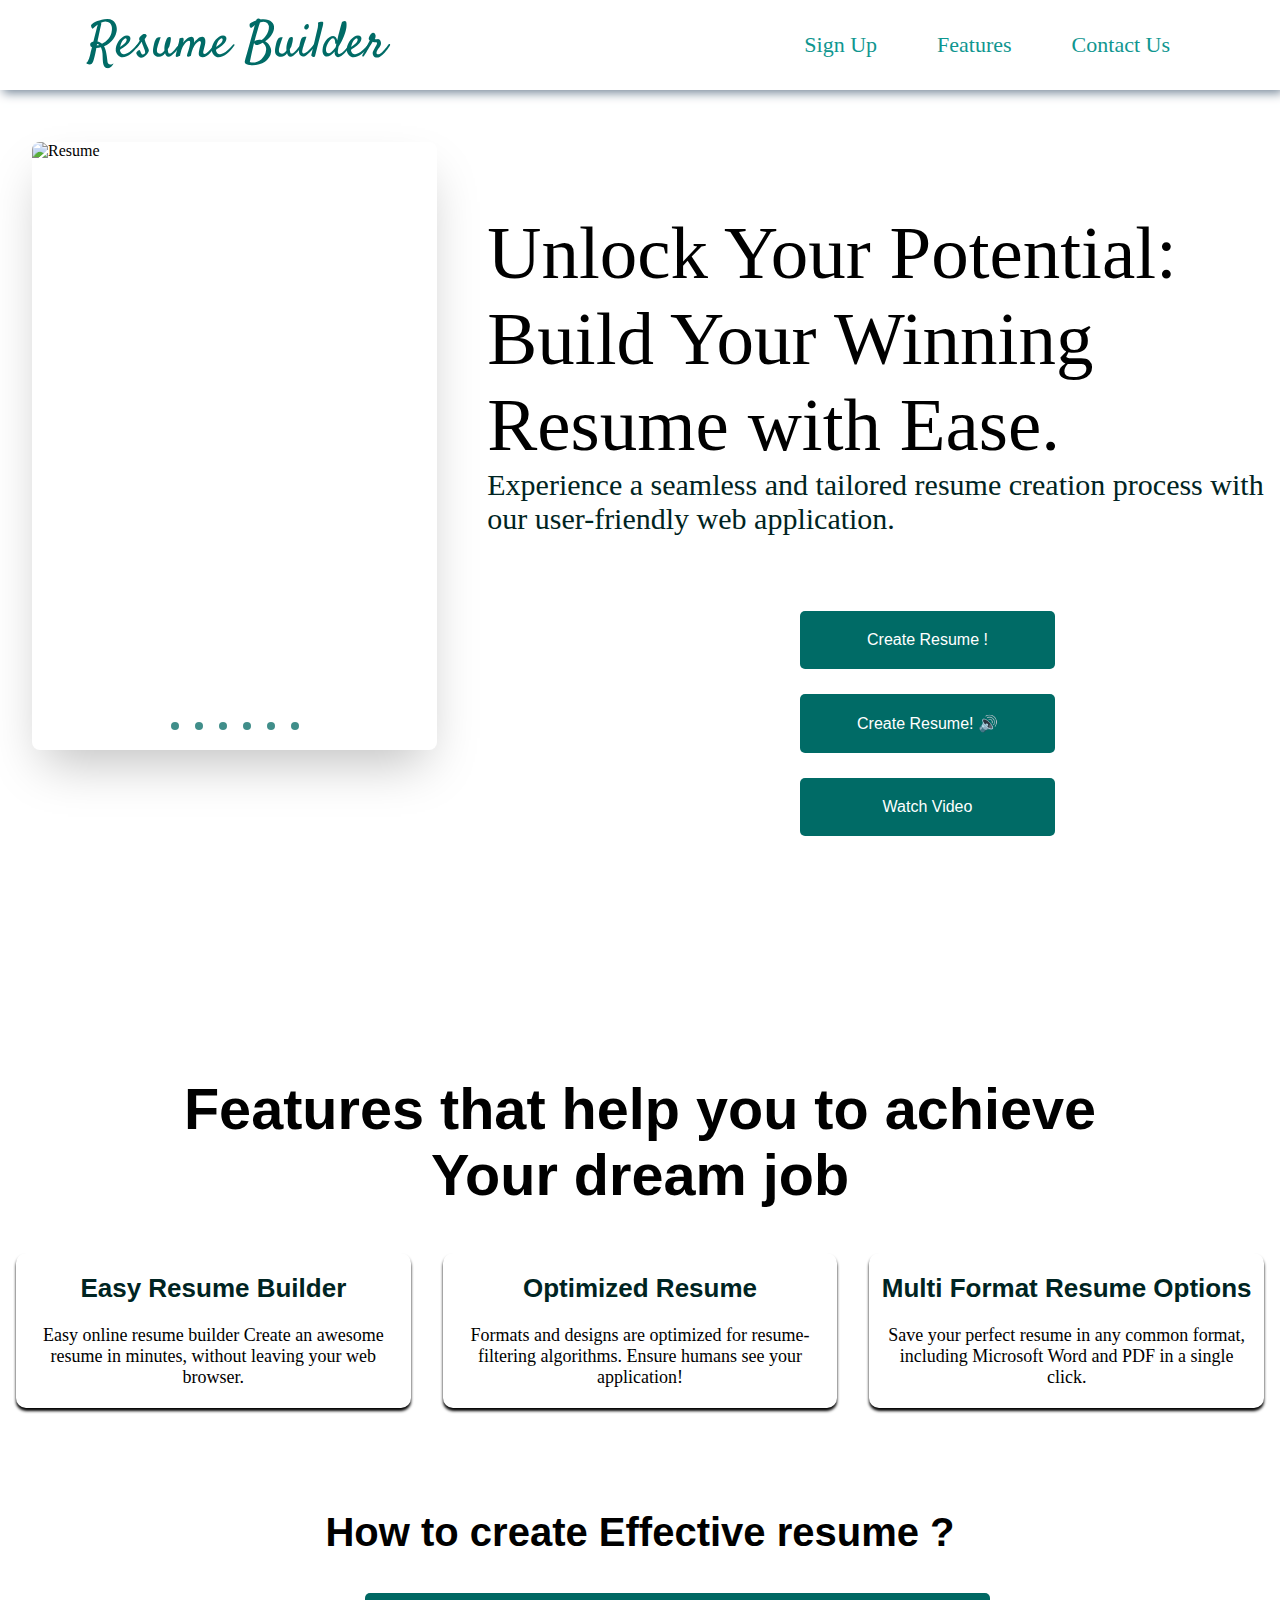
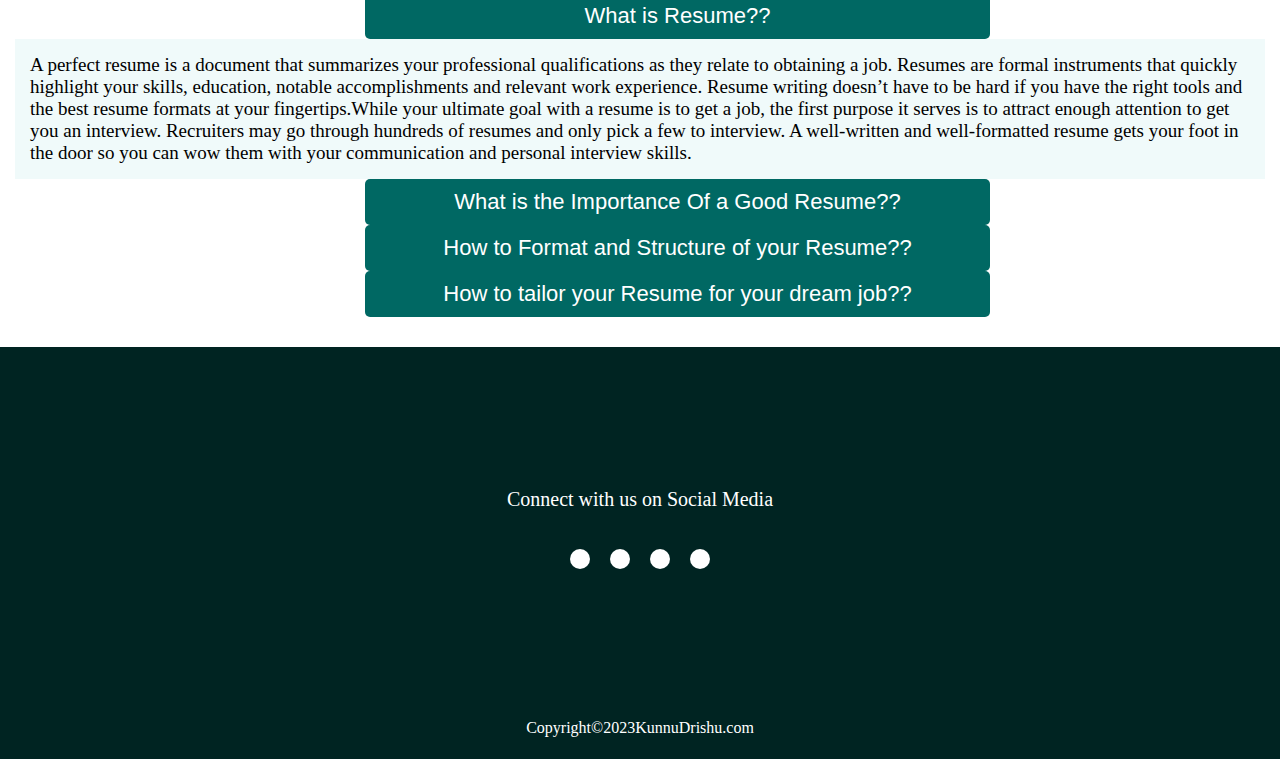
==== commit 4e1b018e: "accordion bug fix" ====
--- a/resumeBuilder.html
+++ b/resumeBuilder.html
@@ -57,7 +57,11 @@
       </div>
       <div class="createresume">
         <a href="templatesresume.html">
-        <input type="submit" value="Create My Resume !"></a>
+        <input type="submit" value="Create Resume !"></a>
+        
+        <a href="resume .html">
+          <input type="submit" value="Create Resume! 🔊">
+        </a>
       <!-- watch video button -->
       <a href="https://youtu.be/BdQniERyw8I"><input type="submit" value="Watch Video"></a>
        </div>
@@ -88,7 +92,7 @@
  <div class="container1">
     
    <div class="accordion">
-      <input type="radio" name="accordion" id="accordion1" checked>
+      <input type="checkbox" name="accordion" id="accordion1" checked>
       <label for="accordion1" style="text-align: center; font-size: 22px; font-family: Arial, Helvetica, sans-serif; font-weight: 200;"> What is Resume??</label>
       <div class="accordion-content">
        A perfect resume is a document that summarizes your professional qualifications as they relate to obtaining a job.
@@ -101,7 +105,7 @@
    </div>
    
    <div class="accordion">
-      <input type="radio" name="accordion" id="accordion2">
+      <input type="checkbox" name="accordion" id="accordion2">
       <label for="accordion2" style="text-align: center; font-size: 22px; font-family: Arial, Helvetica, sans-serif; font-weight: 200;"> What is the Importance Of  a Good Resume??</label>
       <div class="accordion-content">
        A resume can help you land your dream job if it’s written correctly. If you outline your relevant experience and skills,
@@ -114,7 +118,7 @@
    </div>
    
    <div class="accordion">
-      <input type="radio" name="accordion" id="accordion3">
+      <input type="checkbox" name="accordion" id="accordion3">
       <label for="accordion3" style="text-align: center; font-size: 22px; font-family: Arial, Helvetica, sans-serif; font-weight: 200;">How to Format and Structure of your Resume??</label>
       <div class="accordion-content">
        The format and structure of a professional resume is important.<br>
@@ -127,7 +131,7 @@
    </div>
    
    <div class="accordion">
-      <input type="radio" name="accordion" id="accordion4">
+      <input type="checkbox" name="accordion" id="accordion4">
       <label for="accordion4" style="text-align: center; font-size: 22px; font-family: Arial, Helvetica, sans-serif; font-weight: 200;">How to tailor your Resume for your dream job??</label>
       <div class="accordion-content">
        Every time you write a resume for a new job, you should tailor it to that job to stay ahead of other job applicants. <br>
--- a/resumeBuilder.css
+++ b/resumeBuilder.css
@@ -97,6 +97,10 @@
 
 /* header styler ends */
 
+
+
+
+
 /* slider section start*/
 .slider-section {
   padding: 2rem;
@@ -153,16 +157,18 @@
 /* slider section ends*/
 
 
+
+
 /* content section start*/
 
 .content {
-  margin-top: 70px;
+  margin-top: 0px;
   margin-right: 5px;
   margin-bottom: 240px;
 }
 
 .content-intro {
-  padding-bottom:60px;
+  padding-bottom:50px;
   color: #002422;
   font-size: 30px;
 }
@@ -170,7 +176,7 @@
 .intro-content {
   font-weight: 400px;
   font-size: 75px;
-  margin-top: 160px;
+  margin-top: 120px;
   font-style: bold;
   margin-right: 6px;
 }
@@ -184,6 +190,7 @@
   border: none;
   border-radius: 5px;
   cursor: pointer;
+  font-size: 16px;
   margin-bottom: 5px;
   margin-top: 25px;
   margin-left: 800px;
@@ -320,7 +327,7 @@
   margin: 15px;
   margin-bottom: 30px;
 }
-input[type="radio"] {
+input[type="checkbox"] {
   display: none;
 }
 .container1 {
@@ -366,6 +373,10 @@
   opacity: 1;
   max-height: 500px;
   z-index:1;
+}
+
+input:unchecked ~ .accordion-content {
+  display: none;
 }
 
 /* accordian css ends */
